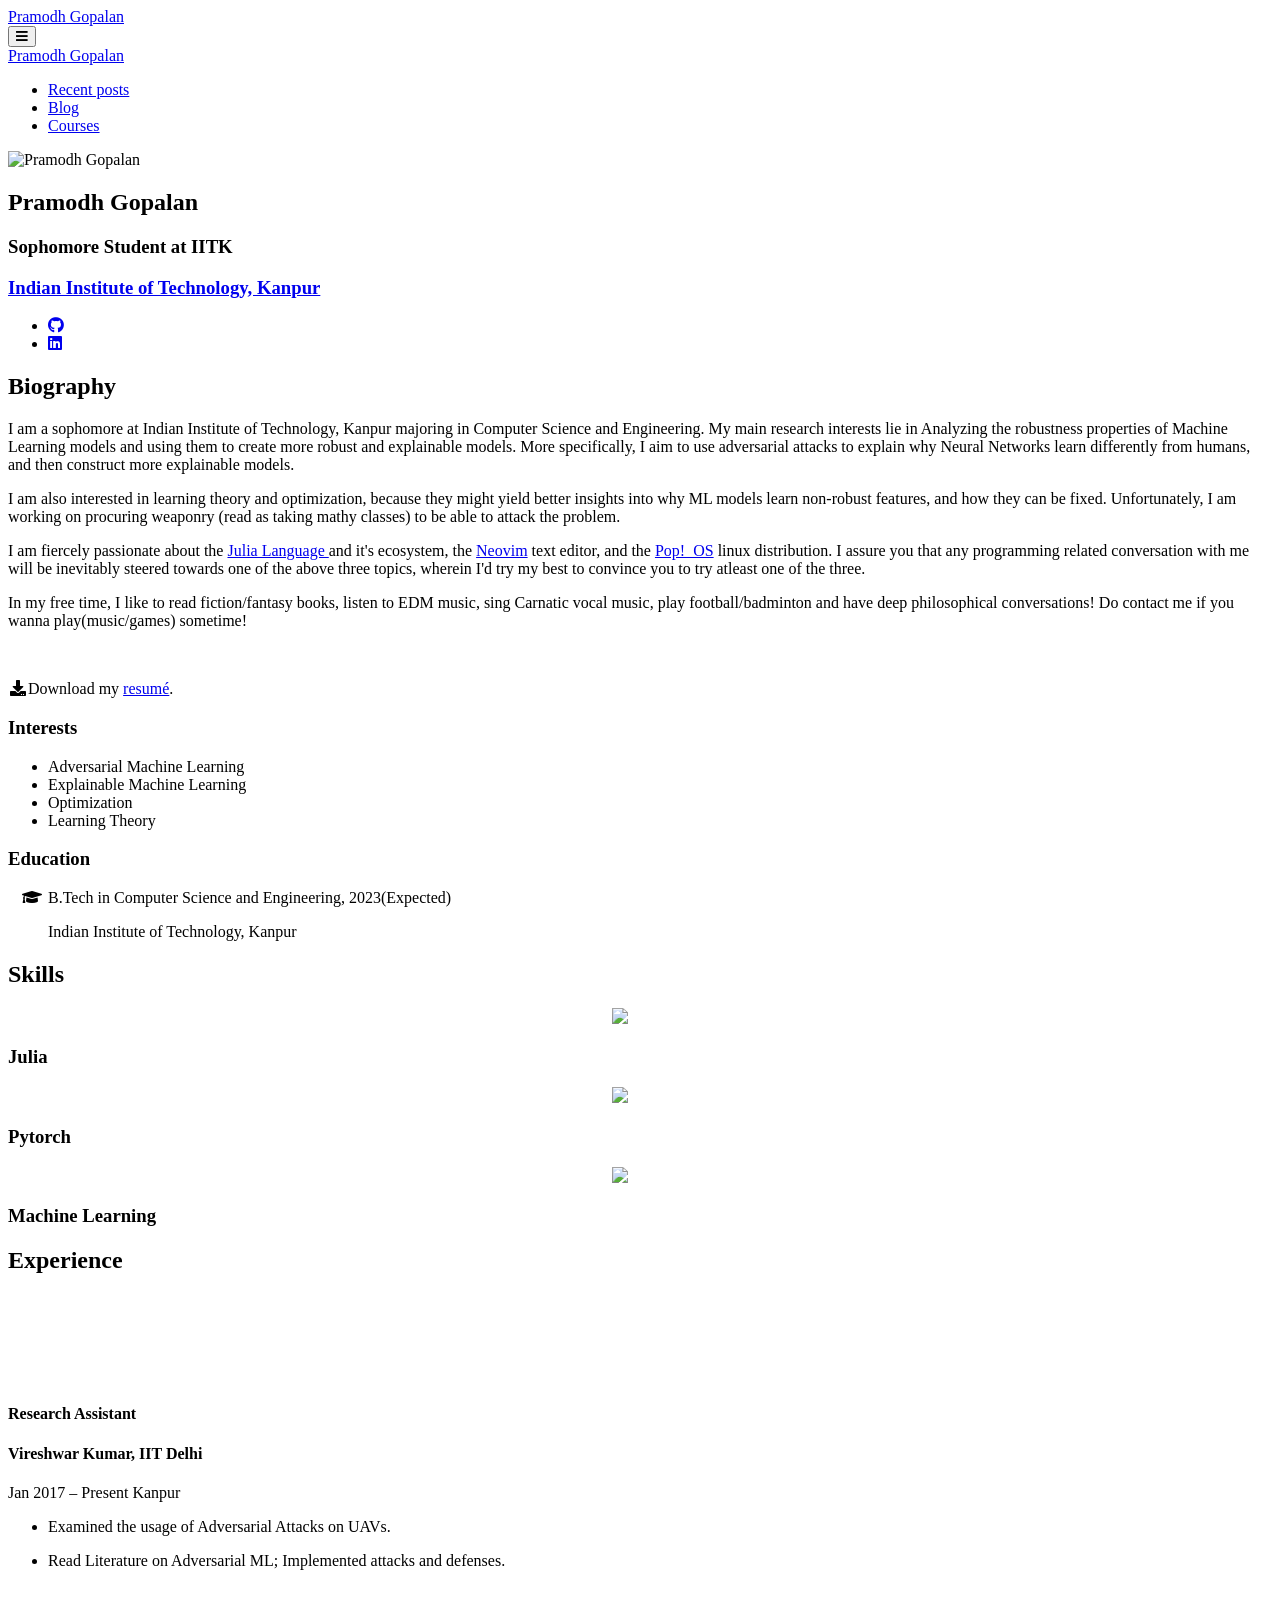
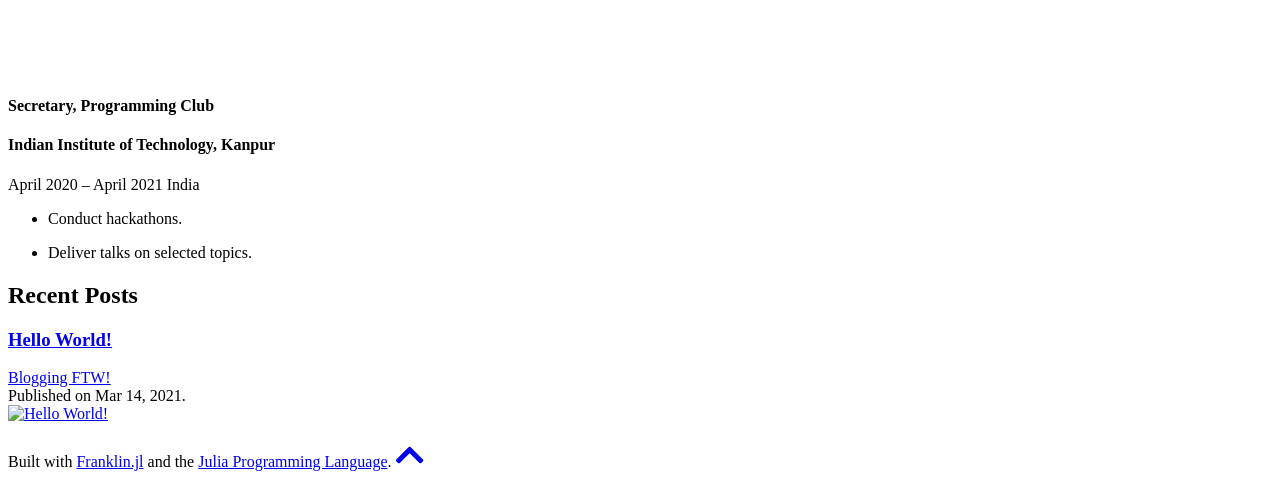
==== index.html @ 21afa607 "Deploying to gh-pages from  @ 5b504c7071a1882215a93974deefabcd75ba74b6 🚀" ====
<!doctype html>
<html lang="en">
<head>
  <meta charset="UTF-8">
  <meta name="viewport" content="width=device-width, initial-scale=1">

  <meta name="author" content="Pramodh Gopalan">
  <meta name="description" content="Sophomore at IITK">

  <meta name="theme-color" content="#2962ff">

  <link
  rel=preconnect
  href="https://fonts.gstatic.com"
  crossorigin=anonymous>

<link
  rel=stylesheet
  href="https://cdnjs.cloudflare.com/ajax/libs/font-awesome/5.15.1/css/all.min.css"  crossorigin=anonymous>

<link
  rel=stylesheet
  href="https://cdnjs.cloudflare.com/ajax/libs/fancybox/3.5.7/jquery.fancybox.min.css"
  crossorigin=anonymous>

<link
  rel=stylesheet
  href="https://cdnjs.cloudflare.com/ajax/libs/leaflet/1.5.1/leaflet.css"
  crossorigin=anonymous>

<link
  rel=stylesheet
  href="https://fonts.googleapis.com/css?family=Montserrat:400,700%7CRoboto:400,400italic,700%7CRoboto+Mono&display=swap"
  crossorigin=anonymous>

<!-- locally served -->
<link rel=stylesheet href="/ft-academic-resume/libs/academic/academic.min.css">

<link rel=stylesheet href="/ft-academic-resume/css/extra.css">

<!-- highlight + katex + plotly -->






  <script src="https://cdnjs.cloudflare.com/ajax/libs/lazysizes/5.1.2/lazysizes.min.js" integrity="sha256-Md1qLToewPeKjfAHU1zyPwOutccPAm5tahnaw7Osw0A=" crossorigin=anonymous async></script>

   <title>Pramodh Gopalan</title>  
</head>

<body id=top data-spy="scroll" data-offset="70" data-target=#navbar-main>

  <nav class="navbar navbar-expand-lg navbar-light compensate-for-scrollbar" id=navbar-main>
  <div class=container>
    <!-- Main name -->
    <div class="d-none d-lg-inline-flex">
      <a class=navbar-brand href="/ft-academic-resume/">Pramodh Gopalan</a>
    </div>
    <!-- Button for narrow mode -->
    <button type=button class=navbar-toggler data-toggle=collapse data-target=#navbar-content aria-controls=navbar aria-expanded=false aria-label="Toggle navigation">
      <span><i class="fas fa-bars"></i></span>
    </button>
    <!-- Main name for mobile mode -->
    <div class="navbar-brand-mobile-wrapper d-inline-flex d-lg-none">
      <a class=navbar-brand href="/ft-academic-resume/">Pramodh Gopalan</a>
    </div>
    <!-- Menu items -->
    <div class="navbar-collapse main-menu-item collapse justify-content-start" id=navbar-content>
      <ul class="navbar-nav d-md-inline-flex">
        <li class=nav-item><a class=nav-link href="/ft-academic-resume/#posts" data-target=#posts><span>Recent posts</span></a></li>
        <li class=nav-item><a class=nav-link href="/ft-academic-resume/posts/"><span>Blog</span></a></li>
        <li class=nav-item><a class=nav-link href="/ft-academic-resume/courses/"><span>Courses</span></a></li>
<!--        <li class=nav-item><a class=nav-link href="/ft-academic-resume/research/"><span>Research</span></a></li> -->
      </ul>
    </div>
  </div>
</nav>


  <span class="js-widget-page d-none"></span>

  
<div class="franklin-content"><section id="about" class="home-section wg-about">
  <div class="container">
    <div class="row "></p>
<div class="col-12 col-lg-4 profile"><img class="avatar avatar-circle" src="/ft-academic-resume/assets/img/Pramodh.jpg" alt="Pramodh Gopalan"> <div class=portrait-title><h2>Pramodh Gopalan</h2><h3>Sophomore Student at IITK</h3><h3><a href="www.iitk.ac.in" target=_blank rel=noopener><span>Indian Institute of Technology, Kanpur</span></a></h3><ul class=network-icon aria-hidden=true><li><a href="https://github.com/pramodh-g" target=_blank rel=noopener><i class="fab fa-github big-icon"></i></a></li><li><a href="https://www.linkedin.com/in/pramodh-gopalan-2617231ba/" target=_blank rel=noopener><i class="fab fa-linkedin big-icon"></i></a></li></ul></div></div>
<div class="col-12 col-lg-8"><h1>Biography</h1>   I am a sophomore at Indian Institute of Technology,  Kanpur majoring in Computer Science and Engineering. My main research interests lie in Analyzing the robustness properties of Machine Learning models and using them to create more robust and explainable models. More specifically, I aim to use adversarial attacks to explain why Neural Networks learn differently from humans, and then construct more explainable models.</p>
<p>I am also interested in learning theory and optimization, because they might yield better insights into why ML models learn non-robust features, and how they can be fixed. Unfortunately, I am working on procuring weaponry &#40;read as taking mathy classes&#41; to be able to attack the problem.</p>
<p>I am fiercely passionate about the <a href="https://julialang.org/">Julia Language </a> and it&#39;s ecosystem, the <a href="https://neovim.io/">Neovim</a> text editor, and the <a href="https://pop.system76.com/">Pop&#33;_OS</a> linux distribution. I assure you that any programming related conversation with me will be inevitably steered towards one of the above three topics, wherein I&#39;d try my best to convince you to try atleast one of the three.</p>
<p>In my free time, I like to read fiction/fantasy books, listen to EDM music, sing Carnatic vocal music, play football/badminton and have deep philosophical conversations&#33; Do contact me if you wanna play&#40;music/games&#41; sometime&#33;</p>
<p></br><p><i class="fas fa-download pr-1 fa-fw"></i>Download my <a href="/ft-academic-resume/assets/CV.pdf" target=_blank>resumé</a>.</p>
<div class=row><div class=col-md-5><h3>Interests</h3><ul class=ul-interests><li>Adversarial Machine Learning</li><li>Explainable Machine Learning</li><li>Optimization</li><li>Learning Theory</li></ul></div><div class=col-md-7><h3>Education</h3><ul class="ul-edu fa-ul"><li><i class="fa-li fas fa-graduation-cap"></i>
  <div class=description>
    <p class=course>B.Tech in Computer Science and Engineering, 2023(Expected)</p>
    <p class=institution>Indian Institute of Technology, Kanpur</p>
  </div>
</li>
</ul></div></div></div>
<p>    </div>
  </div>
</section>
<section id="skills" class="home-section wg-featurette">
  <div class="container">
    <div class="row featurette"></p>
<div class="col-md-12 section-heading"><h1>Skills</h1></div>

<p><div class="col-12 col-sm-4">
  <div class=featurette-icon style="text-align:center;">
  <img style="display:inline-block; width:56px;" src="/ft-academic-resume/assets/img/julia-dots-color.svg">  </div>
  <h3>Julia</h3>
  
</div> <div class="col-12 col-sm-4">
  <div class=featurette-icon style="text-align:center;">
  <img style="display:inline-block; width:56px;" src="/ft-academic-resume/assets/img/PyTorch.png">  </div>
  <h3>Pytorch</h3>
  
</div> <div class="col-12 col-sm-4">
  <div class=featurette-icon style="text-align:center;">
  <img style="display:inline-block; width:56px;" src="/ft-academic-resume/assets/img/ML.png">  </div>
  <h3>Machine Learning</h3>
  
</div></p>
<p>    </div>
  </div>
</section>
<section id="experience" class="home-section wg-experience">
  <div class="container">
    <div class="row "></p>
<div class="col-12 col-lg-4 section-heading"><h1>Experience</h1></div>

<div class="col-12 col-lg-8"><p><div class="row experience">
  <div class="col-auto text-center flex-column d-none d-sm-flex">
    <!--
      Element next to the card (pill) with a full/empty circle
      to give a visual idea of the timeline
    -->
    <div class="row h-50">
  <div class=col>&nbsp;</div>
  <div class=col>&nbsp;</div>
</div><div class=m-2><span class="badge badge-pill border exp-fill">&nbsp;</span></div><div class="row h-50">
  <div class="col border-right">&nbsp;</div>
  <div class=col>&nbsp;</div>
</div>
  </div>

  <!--
    Card and text
  -->
  <div class="col py-2">
    <div class=card>
      <div class=card-body>
        <h4 class="card-title exp-title text-muted mt-0 mb-1">Research Assistant</h4>
        <h4 class="card-title exp-company text-muted my-0">Vireshwar Kumar, IIT Delhi</h4>
        <div class="text-muted exp-meta">Jan 2017 – Present
          <span class=middot-divider></span><span>Kanpur</span>
        </div>
        <div class=card-text></p>
<ul>
<li><p>Examined the usage of Adversarial Attacks on UAVs.</p>
</li>
<li><p>Read Literature on Adversarial ML; Implemented attacks and defenses.</p>
</li>
</ul>
<p>        </div>
      </div>
    </div>
  </div>
</div> <div class="row experience">
  <div class="col-auto text-center flex-column d-none d-sm-flex">
    <!--
      Element next to the card (pill) with a full/empty circle
      to give a visual idea of the timeline
    -->
    <div class="row h-50">
  <div class="col border-right">&nbsp;</div>
  <div class=col>&nbsp;</div>
</div><div class=m-2><span class="badge badge-pill border ">&nbsp;</span></div><div class="row h-50">
  <div class=col>&nbsp;</div>
  <div class=col>&nbsp;</div>
</div>
  </div>

  <!--
    Card and text
  -->
  <div class="col py-2">
    <div class=card>
      <div class=card-body>
        <h4 class="card-title exp-title text-muted mt-0 mb-1">Secretary, Programming Club</h4>
        <h4 class="card-title exp-company text-muted my-0">Indian Institute of Technology, Kanpur</h4>
        <div class="text-muted exp-meta">April 2020 – April 2021
          <span class=middot-divider></span><span>India</span>
        </div>
        <div class=card-text></p>
<ul>
<li><p>Conduct hackathons.</p>
</li>
<li><p>Deliver talks on selected topics.</p>
</li>
</ul>
<p>        </div>
      </div>
    </div>
  </div>
</div></p></div>
<p>    </div>
  </div>
</section>
<section id="posts" class="home-section wg-pages">
  <div class="container">
    <div class="row "></p>
<div class="col-12 col-lg-4 section-heading"><h1>Recent Posts</h1></div>

<div class="col-12 col-lg-8"><div class="media stream-item">
  <div class=media-body>
    <h3 class="article-title mb-0 mt-0"><a href="/ft-academic-resume/posts/2021/3/Hello World">Hello World!</a></h3>
    <a href="/ft-academic-resume/posts/2021/3/Hello World" class=summary-link>
      <div class=article-style>    Blogging FTW!
</div>
    </a>
    <div class="stream-meta article-metadata">
      <div class=article-metadata><span class=article-date>Published on Mar 14, 2021.</span>
      </div>
    </div>
  </div>
  <div class=ml-3>
    <a href="/ft-academic-resume/posts/2021/3/Hello World"><img src="/ft-academic-resume/assets/posts/HelloWorld.png" alt="Hello World!"></a>
  </div>
</div></div>
<p>    </div>
  </div>
</section>


<div class="container">
  <footer class="site-footer">
    <p class="powered-by">Built with <a href="https://franklinjl.org" target="_blank" rel="noopener">Franklin.jl</a> and the <a href="https://julialang.org" target="_blank" rel="noopener">Julia Programming Language</a>.

      <span class="float-right" aria-hidden="true">
        <a href="#" class="back-to-top">
          <span class="button_icon">
            <i class="fas fa-chevron-up fa-2x"></i>
          </span>
        </a>
      </span>
    </p>
  </footer>
</div>
</div>

<!-- CONTENT ENDS HERE -->
    
    

  <script src=https://cdnjs.cloudflare.com/ajax/libs/jquery/3.5.1/jquery.min.js integrity="sha256-9/aliU8dGd2tb6OSsuzixeV4y/faTqgFtohetphbbj0=" crossorigin=anonymous></script>

  <script src=https://cdnjs.cloudflare.com/ajax/libs/jquery.imagesloaded/4.1.4/imagesloaded.pkgd.min.js integrity="sha256-lqvxZrPLtfffUl2G/e7szqSvPBILGbwmsGE1MKlOi0Q=" crossorigin=anonymous></script>

  <script src=https://cdnjs.cloudflare.com/ajax/libs/jquery.isotope/3.0.6/isotope.pkgd.min.js integrity="sha256-CBrpuqrMhXwcLLUd5tvQ4euBHCdh7wGlDfNz8vbu/iI=" crossorigin=anonymous></script>

  <script src=https://cdnjs.cloudflare.com/ajax/libs/fancybox/3.5.7/jquery.fancybox.min.js integrity="sha256-yt2kYMy0w8AbtF89WXb2P1rfjcP/HTHLT7097U8Y5b8=" crossorigin=anonymous></script>

  <script src="/ft-academic-resume/libs/academic/academic.min.js"></script>

  </body>
</html>
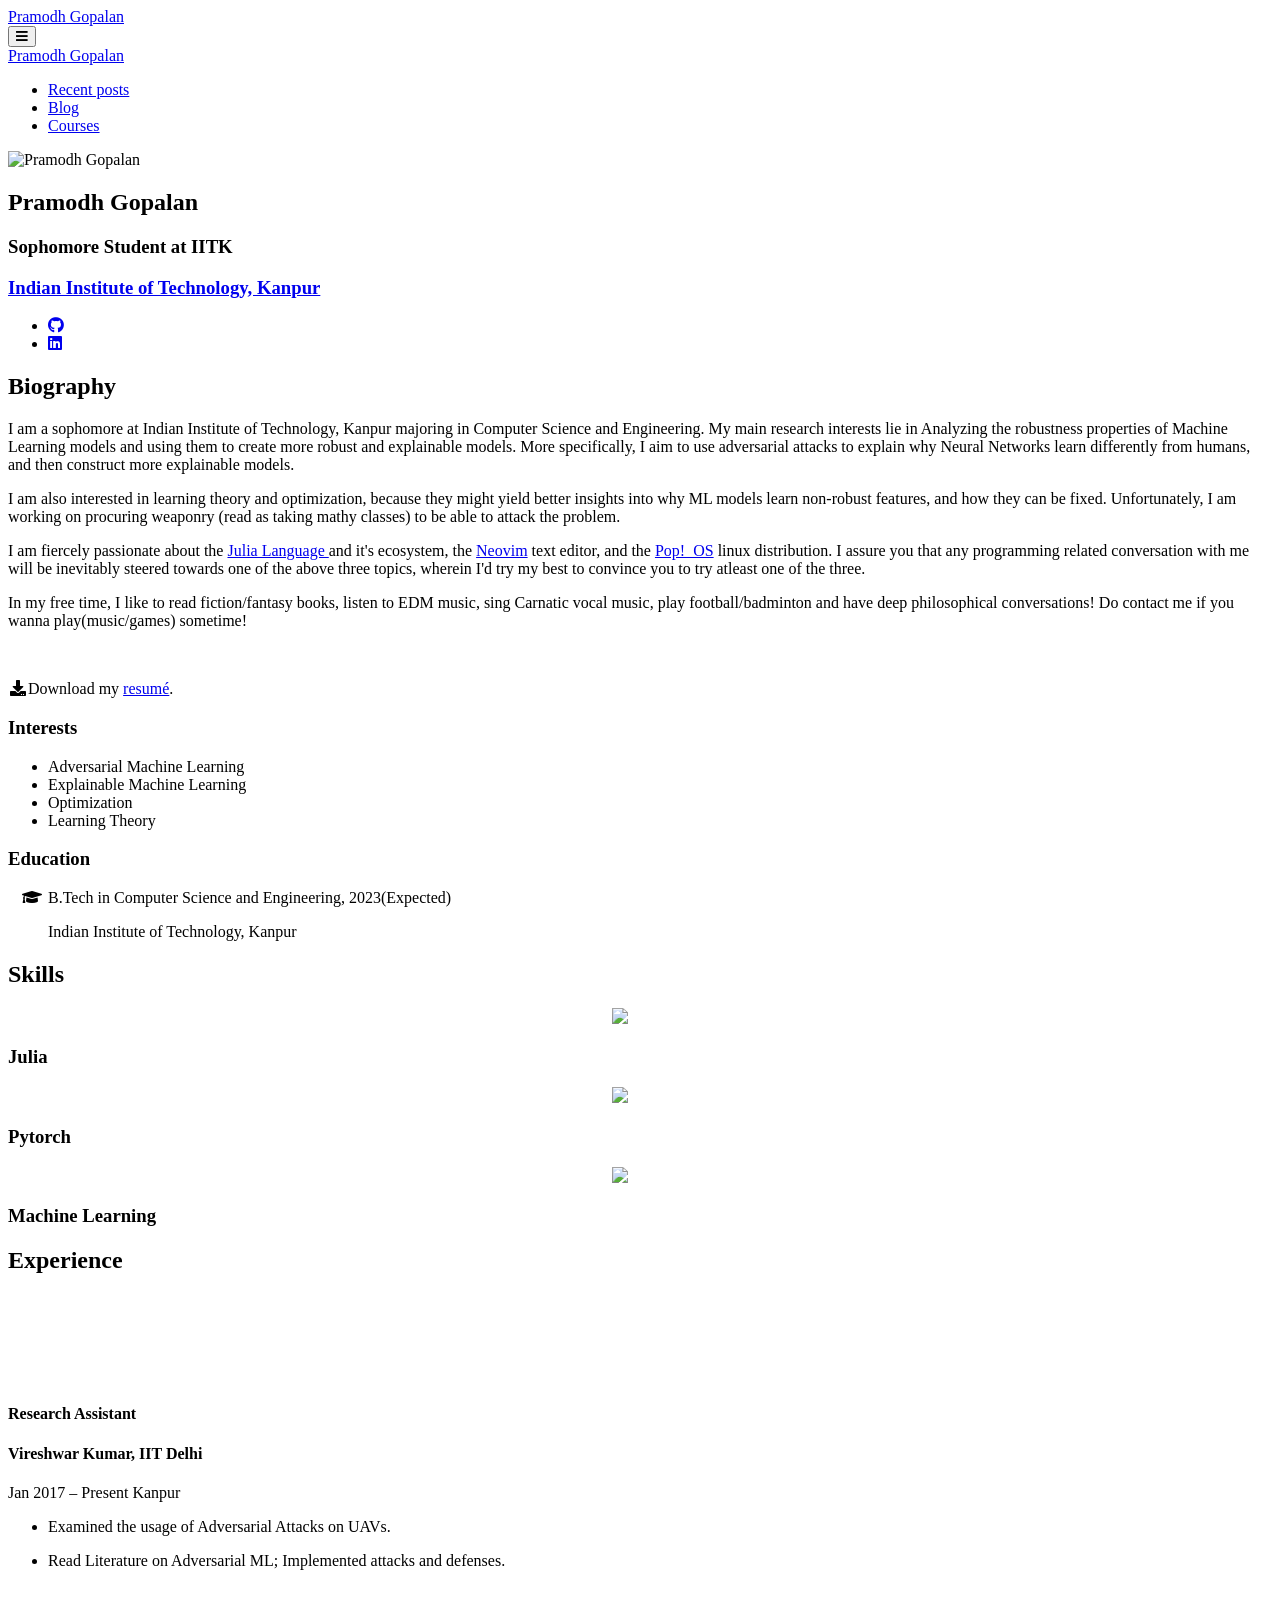
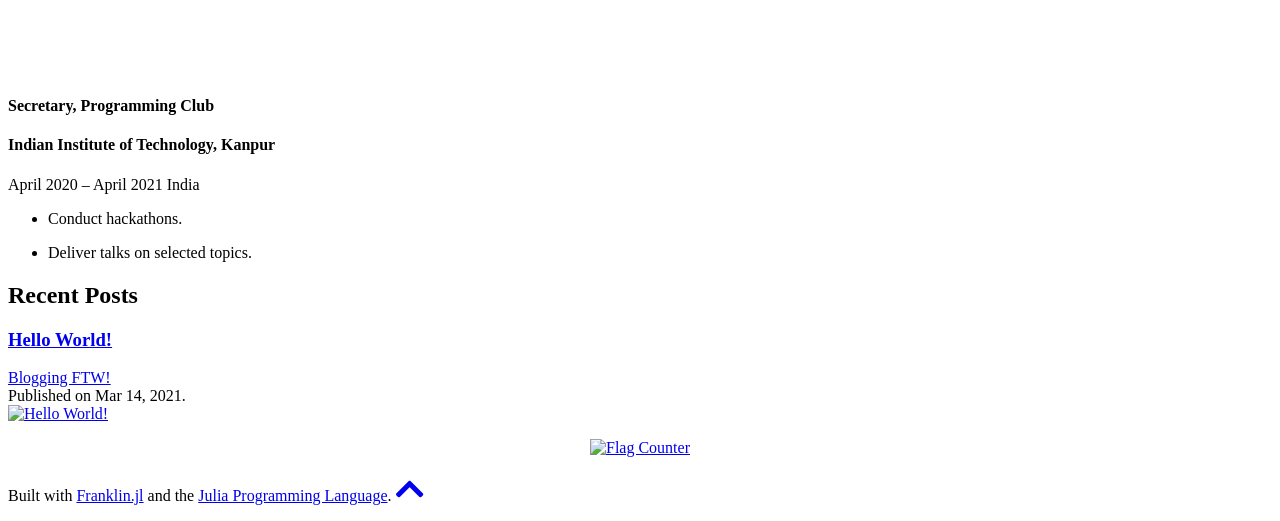
==== commit 489be347: "Deploying to gh-pages from  @ 49490e47b2413d390bb87ea0135f257fc9883275 🚀" ====
--- a/index.html
+++ b/index.html
@@ -233,6 +233,11 @@
   </div>
 </section>
 
+<center>
+<a href="https://info.flagcounter.com/HfxM"><img src="https://s05.flagcounter.com/count2/HfxM/bg_FFFFFF/txt_000000/border_CCCCCC/columns_5/maxflags_20/viewers_0/labels_1/pageviews_1/flags_0/percent_0/" alt="Flag Counter" border="0"></a>
+</center>
+
+
 
 <div class="container">
   <footer class="site-footer">
